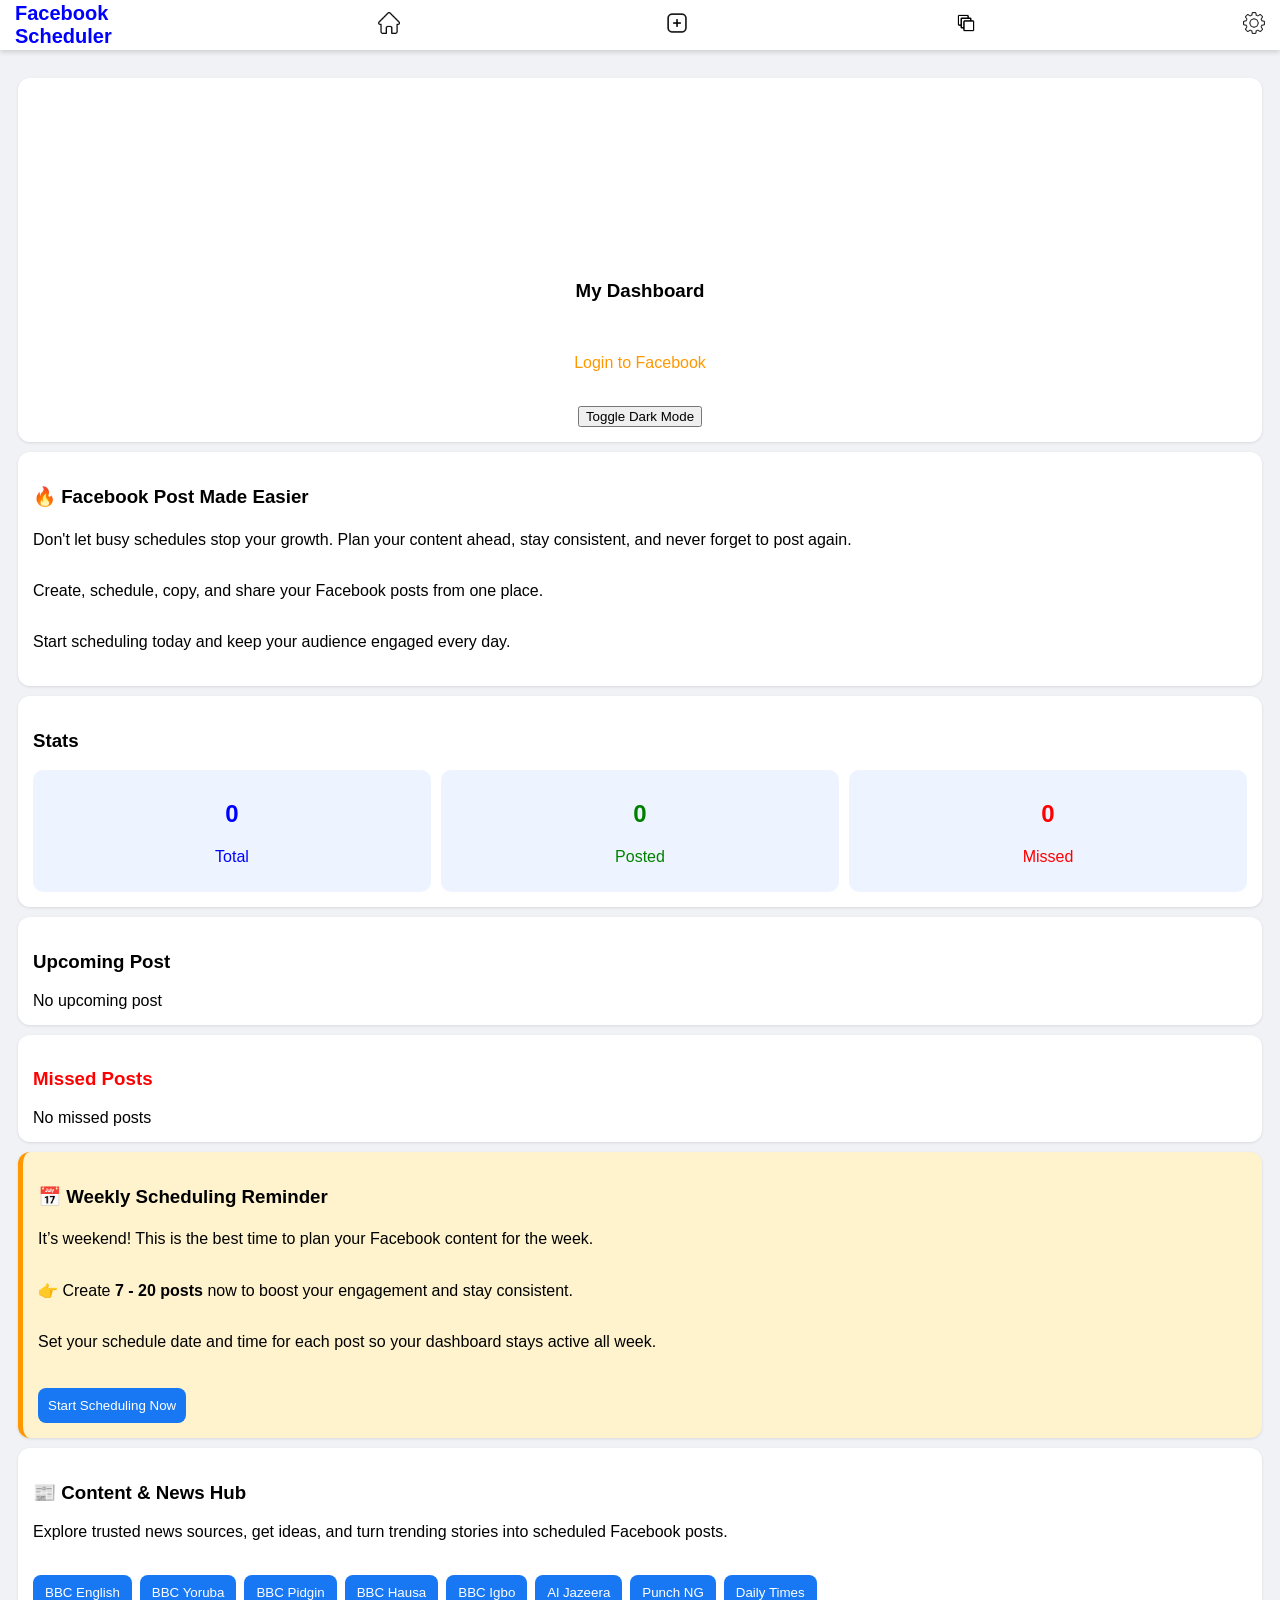
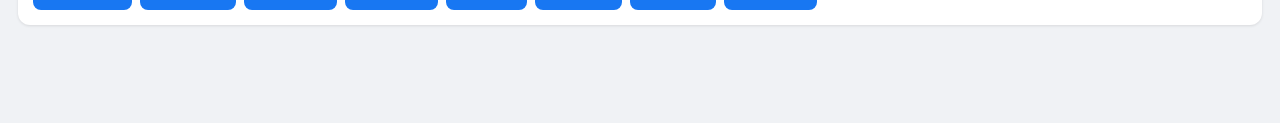
==== index.html @ a777c529 "Add files via upload" ====
<!DOCTYPE html>
<html lang="en">
<head>
<meta charset="UTF-8">
<meta name="viewport" content="width=device-width, initial-scale=1.0">
<title>Scheduler Pro</title>

<link rel="stylesheet" href="css/facebook-ui.css">

<style>

/* =========================
FIXED TOP BAR
========================= */





.profile{
    width:150px;
    height:150px;
    border-radius:50%;
    background:white;
    display:flex;
    align-items:center;
    justify-content:center;
    font-weight:bold;
    color:#1877f2;
}

/* =========================
PAGE
========================= */
body{
    padding-top:60px;
    padding-bottom:80px;
    background:#f0f2f5;
    font-family:Arial;
}

.card{
    background:white;
    margin:10px;
    padding:15px;
    border-radius:12px;
    box-shadow:0 1px 3px rgba(0,0,0,0.1);
}


.stats{
    display:flex;
    gap:10px;
}

.stat-box{
    flex:1;
    background:#eef4ff;
    padding:10px;
    border-radius:10px;
    text-align:center;
}




 #total{
    color:blue;
}


 #posted{
    color:green;
}


 #missed{
    color:red;
}


 
 #startw{
    color:blue;
}

 #startg{
    color:green;
}

 #startr{
    color:red;
}
#missedpost{
    color:red;
}
.intro{
    color:white;
}

/* DARK MODE */
.dark{
    background:#18191a;
    color:white;
}

.dark .card{
    background:#242526;
    color:white;
}

.dark .stat-box{
    background:#3a3b3c;
    color:white;
}

.dark #total{
    color:white;
}


.dark #posted{
    color:green;
}


.dark #missed{
    color:red;
}


.dark #fbintro{
    color:white;
}

.dark #startw{
    color:white;
}

.dark #startg{
    color:green;
}

.dark #startr{
    color:red;
}
.dark #menup{
    color:white;
}



.topbar{
    position:fixed;
    top:0;
    left:0;
    right:0;
    height:50px;
    background:white;
    display:flex;
    align-items:center;
    padding:0 15px;
    box-shadow:0 2px 5px rgba(0,0,0,.15);
    z-index:1000;
}

.intro{
    color:blue;
    margin:0;
    font-size:20px;
    font-weight:bold;
}


.menu{
    display:flex;
    flex-wrap:wrap;
    gap:8px;
}

.menu button{
    background:#1877f2;
    color:white;
    border:none;
    padding:10px 12px;
    border-radius:8px;
    cursor:pointer;
}


</style>
</head>

<body>




<div class="topbar">

    <h2 class="intro">Facebook<br> Scheduler</h2>

    <div style="margin-left:auto;">
        <a href="index.html">
            <img src="home.png" width="22">
        </a>
    </div>

    <div style="margin-left:auto;">
        <a href="create.html">
            <img src="add.png" width="22">
        </a>
    </div>

    <div style="margin-left:auto;">
        <a href="queue.html">
            <img src="queue.png" width="22">
        </a>
    </div>


    <div style="margin-left:auto;">
        <a href="settings.html">
            <img src="setting.png" width="22">
        </a>
    </div>

</div>





<!-- PROFILE CARD -->
<div class="card">
    <div style="text-align:center;">
       <center>  <div class="profile" id="userAvatar"></div></center><br>
        <h3 id="userName">My Dashboard</h3><br>
       
<p>
    <a style="text-decoration: none; color:#ff9800"  href="login.html" style="color:#1877f2; font-weight:bold;">
        Login to Facebook
    </a>
</p><br>

        <button onclick="toggleTheme()">
            Toggle Dark Mode
        </button>
    </div>
</div>

<!-- MOTIVATION -->
<div class="card">
    <h3>🔥 Facebook Post Made Easier</h3>

    <p id="fbintro" style="line-height:1.6;">
        Don't let busy schedules stop your growth.
        Plan your content ahead, stay consistent,
        and never forget to post again.
        <br><br>
        Create, schedule, copy, and share your Facebook posts from one place.
        <br><br>
        Start scheduling today and keep your audience engaged every day.
    </p>
</div>

<!-- STATS -->
<div class="card">
    <h3>Stats</h3>

    <div class="stats">
        <div class="stat-box">
            <h2 id="total">0</h2>
            <p id="startw">Total</p>
        </div>

        <div class="stat-box">
            <h2 id="posted">0</h2>
            <p id="startg">Posted</p>
        </div>

        <div class="stat-box">
            <h2 id="missed">0</h2>
            <p id="startr">Missed</p>
        </div>
    </div>
</div>

<!-- UPCOMING -->
<div class="card">
    <h3>Upcoming Post</h3>
    <div id="upcoming">Loading...</div>
</div>

<!-- MISSED -->
<div class="card">
    <h3 id="missedpost">Missed Posts</h3>
    <div id="missedList"></div>
</div>



<div id="weekReminder" class="card" style="display:none; background:#fff3cd; border-left:5px solid #ff9800;">

    <h3>📅 Weekly Scheduling Reminder</h3>

    <p style="margin-top:10px; line-height:1.6;">
        It’s weekend! This is the best time to plan your Facebook content for the week.
        <br><br>

        👉 Create <b>7 - 20 posts</b> now to boost your engagement and stay consistent.
        <br><br>

        Set your schedule date and time for each post so your dashboard stays active all week.
    </p>

    <br>

    <a href="create.html">
        <button style="background:#1877f2; color:white; padding:10px; border:none; border-radius:8px;">
            Start Scheduling Now
        </button>
    </a>

</div>

<div class="card">

    <h3>📰 Content & News Hub</h3>

    <p id = "menup" style="margin-top:10px;">
        Explore trusted news sources, get ideas, and turn trending stories into scheduled Facebook posts.
    </p>

    <br>

    <div class="menu">

        <a href="https://www.bbc.com/news" target="_blank">
            <button>BBC English</button>
        </a>

        <a href="https://www.bbc.com/yoruba" target="_blank">
            <button>BBC Yoruba</button>
        </a>

        <a href="https://www.bbc.com/pidgin" target="_blank">
            <button>BBC Pidgin</button>
        </a>

        <a href="https://www.bbc.com/hausa" target="_blank">
            <button>BBC Hausa</button>
        </a>

        <a href="https://www.bbc.com/igbo" target="_blank">
            <button>BBC Igbo</button>
        </a>

        <a href="https://www.aljazeera.com" target="_blank">
            <button>Al Jazeera</button>
        </a>

        <a href="https://punchng.com" target="_blank">
            <button>Punch NG</button>
        </a>

        <a href="https://dailytimes.ng" target="_blank">
            <button>Daily Times</button>
        </a>

    </div>

</div>


<script src="js/db.js"></script>
<script src="js/app.js"></script>
<script src="js/app-core.js"></script>
<script src="js/worker.js"></script>


<script>

/* =========================
INIT (CLEAN FIX)
========================= */
window.addEventListener("load", function(){

    applyTheme();
    loadProfile();
    loadUI();

});

/* =========================
PROFILE
========================= */
function loadProfile(){

    let name = localStorage.getItem("profile_name");
    let img = localStorage.getItem("profile_image");

    if(name){
        document.getElementById("userName").innerText = name;
    }

    if(img){
        document.getElementById("userAvatar").innerHTML =
            `<img src="${img}" style="width:100%;height:100%;border-radius:50%;">`;
    }
}

window.addEventListener("storageUpdate", function(){
    loadUI();
});


/* =========================
UI
========================= */
function loadUI(){


    function showWeekReminder(){

let day = new Date().getDay();

// Saturday or Sunday only
if(day === 0 || day === 6){

    document.getElementById("weekReminder").style.display = "block";

}else{

    document.getElementById("weekReminder").style.display = "none";

}
}


    let posts = JSON.parse(localStorage.getItem("posts") || "[]");

    document.getElementById("total").innerText = posts.length;

    document.getElementById("posted").innerText =
        posts.filter(p => p.status === "posted").length;

    document.getElementById("missed").innerText =
        posts.filter(p => p.status === "missed").length;

    loadUpcoming(posts);
    loadMissed(posts);
    showWeekReminder();
}

/* =========================
UPCOMING
========================= */
function loadUpcoming(posts){

    let now = new Date();

    let upcoming = posts
        .filter(p => new Date(p.schedule_time) > now)
        .sort((a,b)=> new Date(a.schedule_time)-new Date(b.schedule_time));

    if(upcoming.length > 0){

        let post = upcoming[0];

        document.getElementById("upcoming").innerHTML = `
            <b>${post.content}</b><br><br>
            <small>${post.schedule_time}</small><br><br>

            <button onclick="copyPost(${post.id})">Copy</button>
            <button onclick="sharePost(${post.id})">Share</button>
        `;

    }else{
        document.getElementById("upcoming").innerHTML =
        "No upcoming post";
    }
}

/* =========================
MISSED
========================= */
function loadMissed(posts){

    let missed = posts.filter(p => p.status === "missed");

    if(missed.length === 0){
        document.getElementById("missedList").innerHTML =
        "No missed posts";
        return;
    }

    let html = "";

    missed.forEach(p=>{
        html += `
        <div>
            <b>${p.content}</b><br>
            <small>${p.schedule_time}</small><br><br>

            <button onclick="copyPost(${p.id})">Copy</button>
            <button onclick="sharePost(${p.id})">Share</button>
        </div><hr>`;
    });

    document.getElementById("missedList").innerHTML = html;
}

/* =========================
ACTIONS
========================= */
function copyPost(id){

    let posts = JSON.parse(localStorage.getItem("posts") || "[]");

    posts.forEach(p=>{
        if(p.id === id){
            navigator.clipboard.writeText(p.content);
            p.status = "posted";
        }
    });

    localStorage.setItem("posts", JSON.stringify(posts));
    loadUI();
}


function sharePost(id){

let posts = JSON.parse(
    localStorage.getItem("posts") || "[]"
);

let post = posts.find(p => p.id === id);

if(!post) return;

navigator.clipboard.writeText(post.content);

alert(
    "Post copied successfully.\n\nOpen Facebook and paste your post."
);

window.open(
    "https://www.facebook.com/",
    "_blank"
);

post.status = "posted";

localStorage.setItem(
    "posts",
    JSON.stringify(posts)
);

loadUI();
}

/* =========================
THEME
========================= */
function toggleTheme(){

    let theme = localStorage.getItem("theme");

    localStorage.setItem("theme",
        theme === "dark" ? "light" : "dark"
    );

    applyTheme();
}

function applyTheme(){

    let theme = localStorage.getItem("theme");

    if(theme === "dark"){
        document.body.classList.add("dark");
    }else{
        document.body.classList.remove("dark");
    }
}

</script>

</body>
</html>
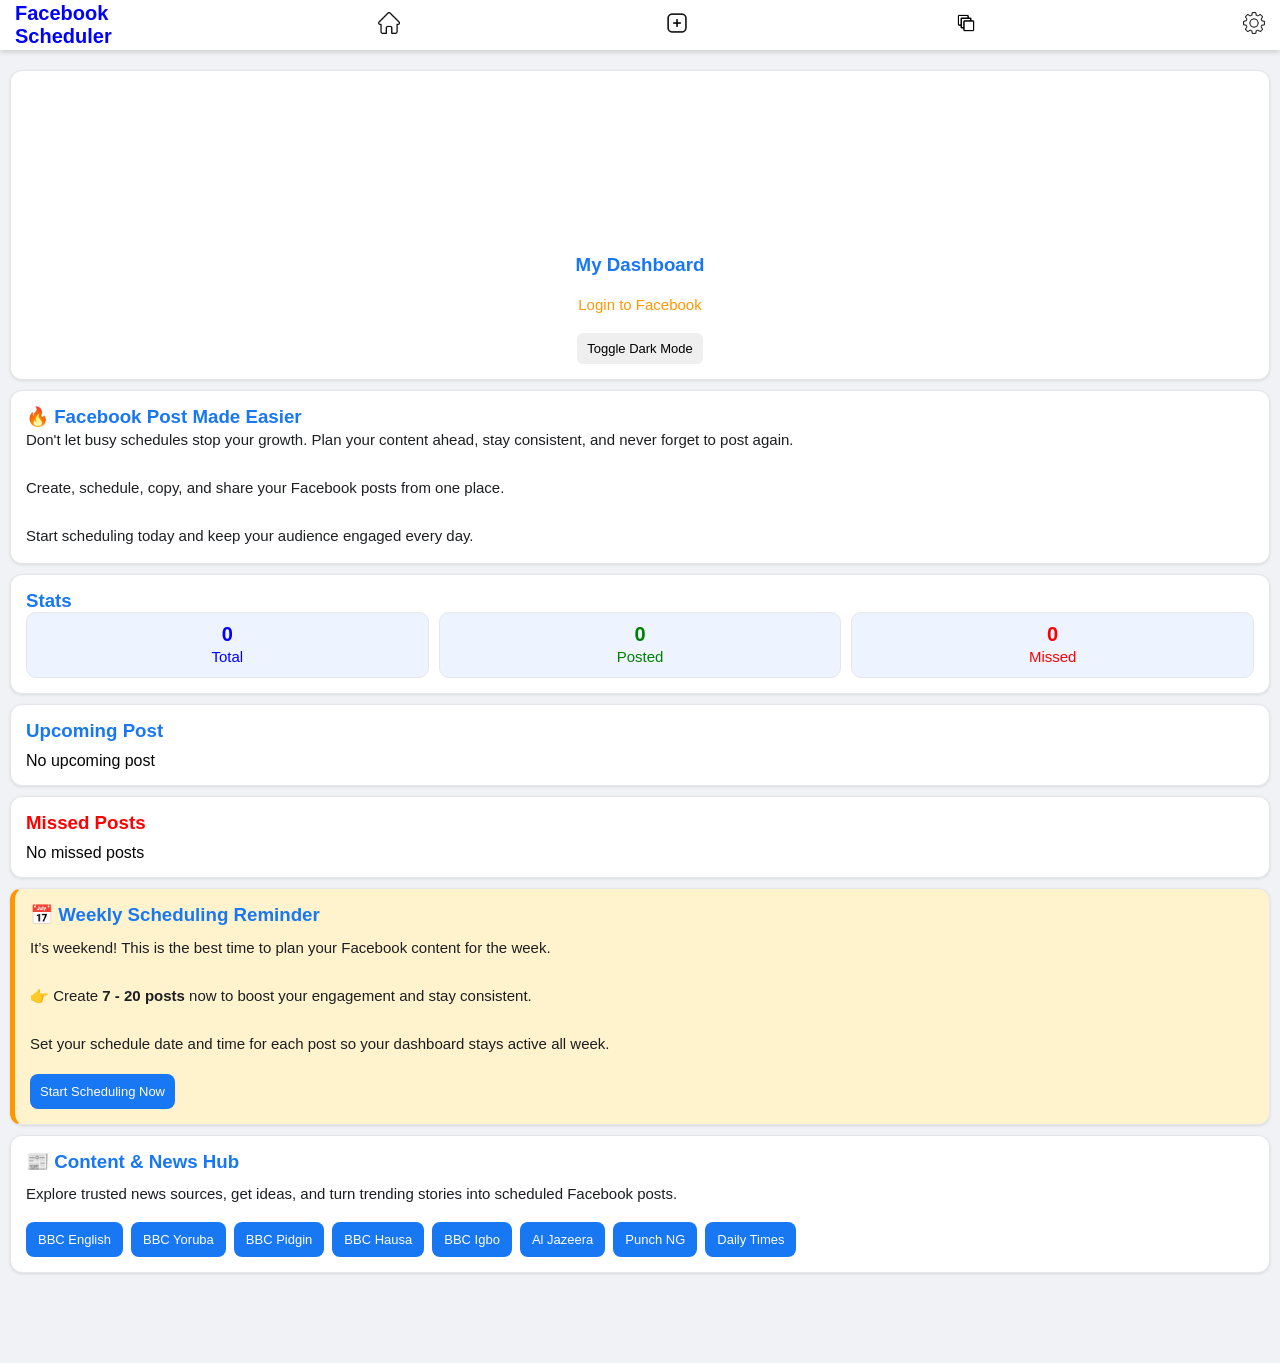
==== commit e7fb1b5d: "Update index.html" ====
--- a/index.html
+++ b/index.html
@@ -5,7 +5,7 @@
 <meta name="viewport" content="width=device-width, initial-scale=1.0">
 <title>Scheduler Pro</title>
 
-<link rel="stylesheet" href="css/facebook-ui.css">
+<link rel="stylesheet" href="facebook-ui.css">
 
 <style>
 
@@ -238,7 +238,7 @@
         <h3 id="userName">My Dashboard</h3><br>
        
 <p>
-    <a style="text-decoration: none; color:#ff9800"  href="login.html" style="color:#1877f2; font-weight:bold;">
+    <a style="text-decoration: none; color:#ff9800"  href="https://www.facebook.com" style="color:#1877f2; font-weight:bold;">
         Login to Facebook
     </a>
 </p><br>
@@ -373,10 +373,10 @@
 </div>
 
 
-<script src="js/db.js"></script>
-<script src="js/app.js"></script>
-<script src="js/app-core.js"></script>
-<script src="js/worker.js"></script>
+<script src="db.js"></script>
+<script src="app.js"></script>
+<script src="app-core.js"></script>
+<script src="worker.js"></script>
 
 
 <script>
@@ -589,4 +589,4 @@
 </script>
 
 </body>
-</html>+</html>
--- a/facebook-ui.css
+++ b/facebook-ui.css
@@ -0,0 +1,201 @@
+
+/* =========================
+GLOBAL RESET
+========================= */
+*{
+    margin:0;
+    padding:0;
+    box-sizing:border-box;
+    font-family:Arial, Helvetica, sans-serif;
+}
+
+body{
+    background:#f0f2f5;
+    color:#050505;
+}
+
+
+/* =========================
+HEADER (Facebook style)
+========================= */
+.header{
+    background:#1877f2;
+    color:white;
+    padding:14px 16px;
+    font-size:18px;
+    font-weight:bold;
+    text-align:center;
+    box-shadow:0 2px 6px rgba(0,0,0,0.15);
+}
+
+/* =========================
+MAIN CONTAINER
+========================= */
+.container, .dashboard{
+    padding:12px;
+    max-width:600px;
+    margin:auto;
+}
+
+/* =========================
+CARDS (Facebook posts feel)
+========================= */
+.card, .post-card, .post{
+    background:white;
+    border-radius:10px;
+    padding:12px;
+    margin-bottom:12px;
+    box-shadow:0 1px 3px rgba(0,0,0,0.08);
+    border:1px solid #e4e6eb;
+}
+
+/* =========================
+TEXT STYLE
+========================= */
+
+h2, h3{
+    color:#050505;
+}
+
+p{
+    color:#1c1e21;
+    font-size:14px;
+    line-height:1.4;
+}
+
+/* =========================
+STATS BOX (Facebook tiles)
+========================= */
+.stats{
+    display:flex;
+    gap:10px;
+}
+
+.stat-box{
+    flex:1;
+    background:#ffffff;
+    border:1px solid #e4e6eb;
+    border-radius:10px;
+    padding:10px;
+    text-align:center;
+}
+
+.stat-box h2{
+    color:#1877f2;
+    font-size:20px;
+}
+
+/* =========================
+BUTTONS (Facebook style)
+========================= */
+button{
+    border:none;
+    border-radius:6px;
+    padding:8px 10px;
+    font-size:13px;
+    cursor:pointer;
+}
+
+button:hover{
+    opacity:0.9;
+}
+
+.copy{
+    background:#42b72a;
+    color:white;
+}
+
+.share{
+    background:#1877f2;
+    color:white;
+}
+
+.delete{
+    background:#e41e3f;
+    color:white;
+}
+
+/* =========================
+STATUS COLORS
+========================= */
+.pending{
+    color:#f5a623;
+    font-weight:bold;
+}
+
+.posted{
+    color:#42b72a;
+    font-weight:bold;
+}
+
+.missed{
+    color:#e41e3f;
+    font-weight:bold;
+}
+
+/* =========================
+UPCOMING / MISSED LIST
+========================= */
+#upcoming, #missedList, #queue{
+    margin-top:10px;
+}
+
+/* =========================
+POST BOX CONTENT
+========================= */
+.post-content strong{
+    font-size:14px;
+    display:block;
+    margin-bottom:5px;
+}
+
+/* =========================
+IMAGE STYLE
+========================= */
+im{
+    width:100%;
+    border-radius:8px;
+    margin-top:8px;
+}
+
+/* =========================
+BUTTON GROUP
+========================= */
+.btn-group{
+    margin-top:10px;
+    display:flex;
+    gap:8px;
+}
+
+/* =========================
+BOTTOM NAV (Facebook mobile feel)
+========================= */
+
+
+/* =========================
+REFRESH BUTTON
+========================= */
+.refresh-btn{
+    width:100%;
+    background:#1877f2;
+    color:white;
+    margin-bottom:10px;
+}
+
+/* =========================
+EMPTY STATE
+========================= */
+.empty{
+    text-align:center;
+    color:#65676b;
+    padding:20px;
+    font-size:14px;
+}
+
+.card h3{
+    color:#1877f2;
+}
+
+.card p{
+    font-size:15px;
+}
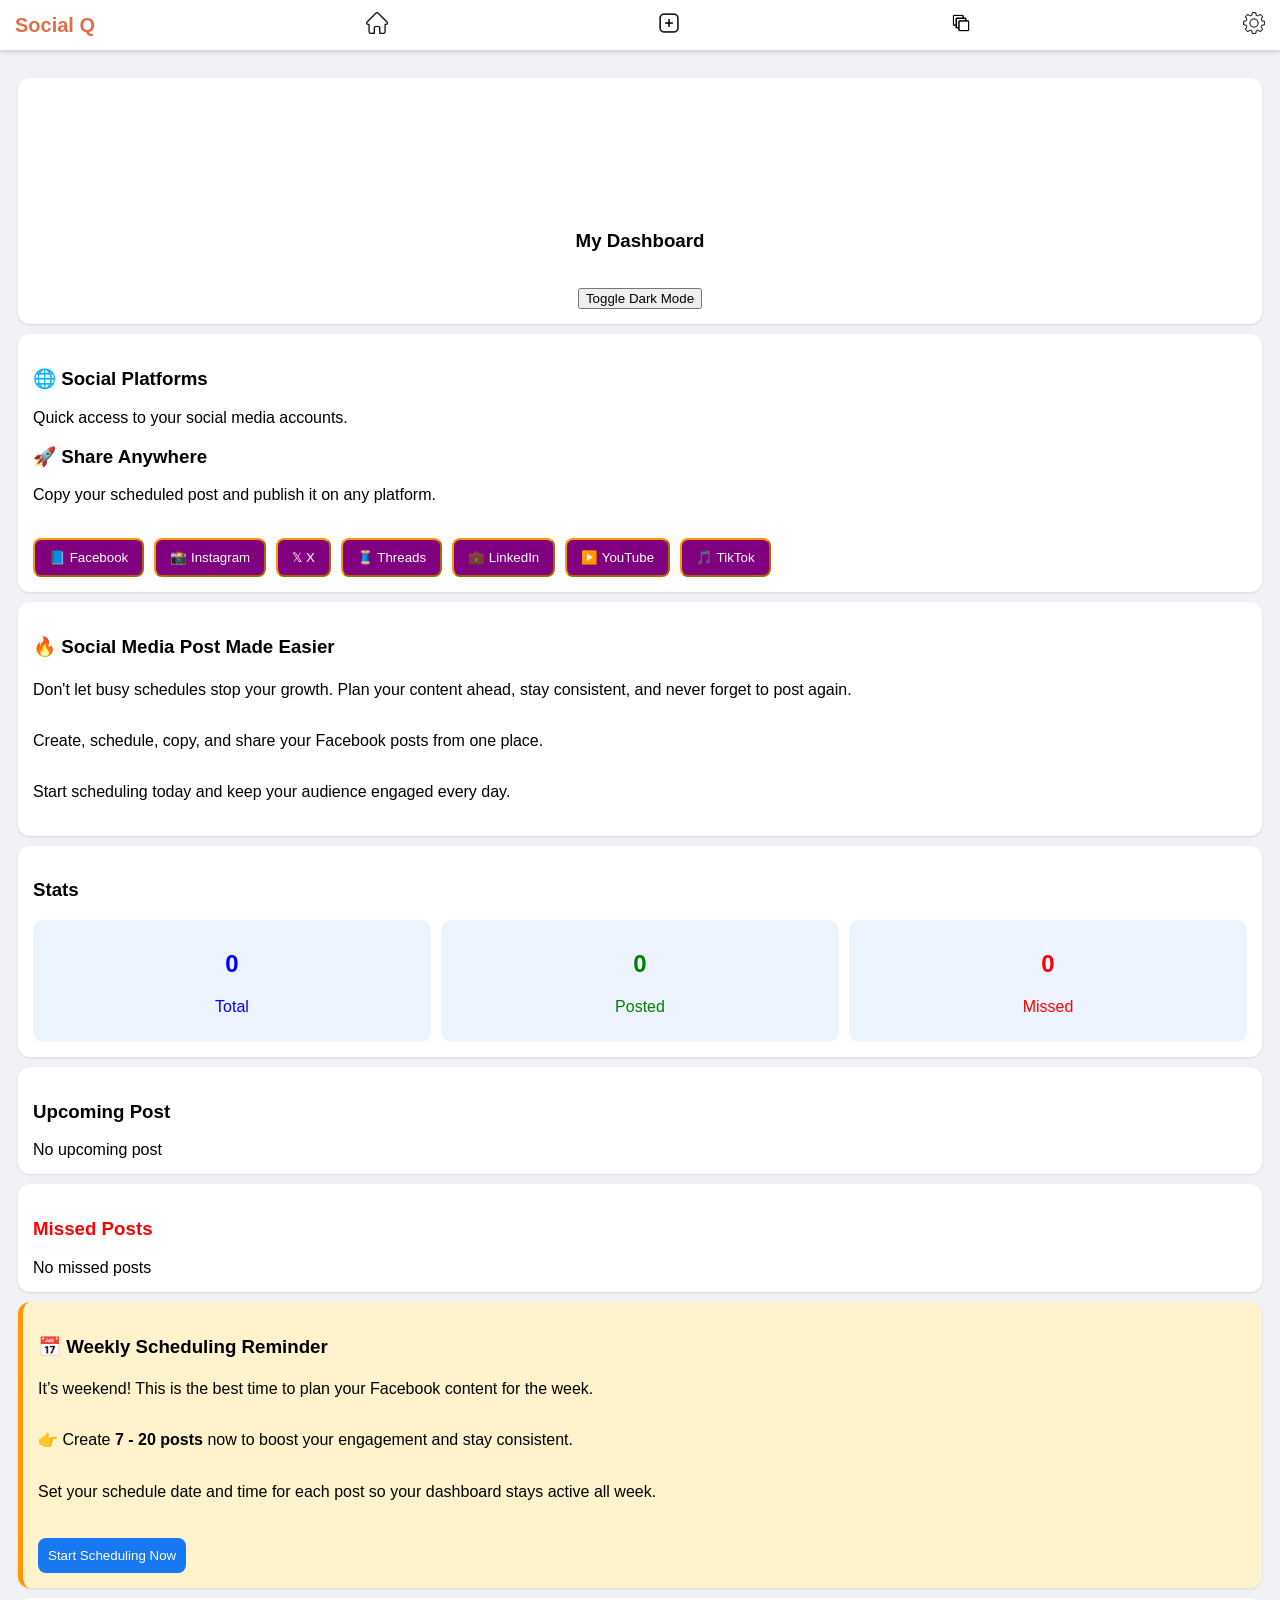
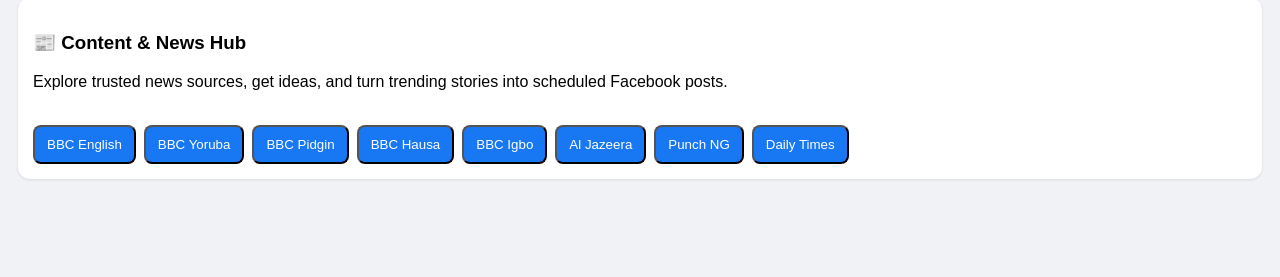
==== commit 34189dd1: "Add files via upload" ====
--- a/index.html
+++ b/index.html
@@ -5,7 +5,7 @@
 <meta name="viewport" content="width=device-width, initial-scale=1.0">
 <title>Scheduler Pro</title>
 
-<link rel="stylesheet" href="facebook-ui.css">
+<link rel="stylesheet" href="css/facebook-ui.css">
 
 <style>
 
@@ -16,10 +16,9 @@
 
 
 
-
 .profile{
-    width:150px;
-    height:150px;
+    width:100px;
+    height:100px;
     border-radius:50%;
     background:white;
     display:flex;
@@ -165,7 +164,7 @@
 }
 
 .intro{
-    color:blue;
+    color:#df6e4c;
     margin:0;
     font-size:20px;
     font-weight:bold;
@@ -181,10 +180,30 @@
 .menu button{
     background:#1877f2;
     color:white;
-    border:none;
+   
     padding:10px 12px;
     border-radius:8px;
     cursor:pointer;
+  
+}
+
+.social-links{
+    display:flex;
+    flex-wrap:wrap;
+    gap:10px;
+    
+}
+
+.social-btn{
+    background:purple;
+    color:white;
+   
+    padding:10px 14px;
+    border-radius:8px;
+    cursor:pointer;
+    
+    border-color: #ff9800;
+    border: nonex;
 }
 
 
@@ -198,7 +217,7 @@
 
 <div class="topbar">
 
-    <h2 class="intro">Facebook<br> Scheduler</h2>
+    <h2 class="intro"><b> Social Q</b></h2>
 
     <div style="margin-left:auto;">
         <a href="index.html">
@@ -237,11 +256,8 @@
        <center>  <div class="profile" id="userAvatar"></div></center><br>
         <h3 id="userName">My Dashboard</h3><br>
        
-<p>
-    <a style="text-decoration: none; color:#ff9800"  href="https://www.facebook.com" style="color:#1877f2; font-weight:bold;">
-        Login to Facebook
-    </a>
-</p><br>
+        
+
 
         <button onclick="toggleTheme()">
             Toggle Dark Mode
@@ -249,9 +265,69 @@
     </div>
 </div>
 
+<div class="card">
+
+    
+    <h3>🌐 Social Platforms</h3>
+        
+    <p>
+        Quick access to your social media accounts.
+    </p>
+
+    <h3>🚀 Share Anywhere</h3>
+
+    <p>
+        Copy your scheduled post and publish it on any platform.
+    </p>
+
+    <br>
+
+    <div class="social-links">
+
+        <button class="social-btn"
+            onclick="openPlatform('facebook')">
+            📘 Facebook
+        </button>
+
+        <button class="social-btn"
+            onclick="openPlatform('instagram')">
+            📸 Instagram
+        </button>
+
+        <button class="social-btn"
+            onclick="openPlatform('x')">
+            𝕏 X
+        </button>
+
+        <button class="social-btn"
+            onclick="openPlatform('threads')">
+            🧵 Threads
+        </button>
+
+        <button class="social-btn"
+            onclick="openPlatform('linkedin')">
+            💼 LinkedIn
+        </button>
+
+        <button class="social-btn"
+            onclick="openPlatform('youtube')">
+            ▶️ YouTube
+        </button>
+
+        <button class="social-btn"
+            onclick="openPlatform('tiktok')">
+            🎵 TikTok
+        </button>
+
+    </div>
+
+</div>
+
 <!-- MOTIVATION -->
 <div class="card">
-    <h3>🔥 Facebook Post Made Easier</h3>
+   
+
+    <h3>🔥 Social Media Post Made Easier</h3>
 
     <p id="fbintro" style="line-height:1.6;">
         Don't let busy schedules stop your growth.
@@ -373,13 +449,33 @@
 </div>
 
 
-<script src="db.js"></script>
-<script src="app.js"></script>
-<script src="app-core.js"></script>
-<script src="worker.js"></script>
+<script src="js/db.js"></script>
+<script src="js/app.js"></script>
+<script src="js/app-core.js"></script>
+<script src="js/worker.js"></script>
 
 
 <script>
+function openPlatform(platform){
+
+const links = {
+
+    facebook: "https://www.facebook.com",
+    instagram: "https://www.instagram.com",
+    x: "https://x.com",
+    threads: "https://www.threads.net",
+    linkedin: "https://www.linkedin.com",
+    youtube: "https://www.youtube.com",
+    tiktok: "https://www.tiktok.com"
+
+};
+
+window.open(
+    links[platform],
+    "_blank"
+);
+}
+
 
 /* =========================
 INIT (CLEAN FIX)
@@ -540,25 +636,35 @@
 
 if(!post) return;
 
-navigator.clipboard.writeText(post.content);
-
-alert(
-    "Post copied successfully.\n\nOpen Facebook and paste your post."
-);
-
-window.open(
-    "https://www.facebook.com/",
-    "_blank"
-);
-
-post.status = "posted";
-
-localStorage.setItem(
-    "posts",
-    JSON.stringify(posts)
-);
-
-loadUI();
+if(navigator.share){
+
+    navigator.share({
+        title: "SocialQ Post",
+        text: post.content
+    })
+    .then(() => {
+
+        post.status = "posted";
+
+        localStorage.setItem(
+            "posts",
+            JSON.stringify(posts)
+        );
+
+        loadUI();
+
+    });
+
+}else{
+
+    navigator.clipboard.writeText(
+        post.content
+    );
+
+    alert(
+        "Post copied successfully.\n\nChoose a social platform below and paste it."
+    );
+}
 }
 
 /* =========================
@@ -589,4 +695,4 @@
 </script>
 
 </body>
-</html>
+</html>
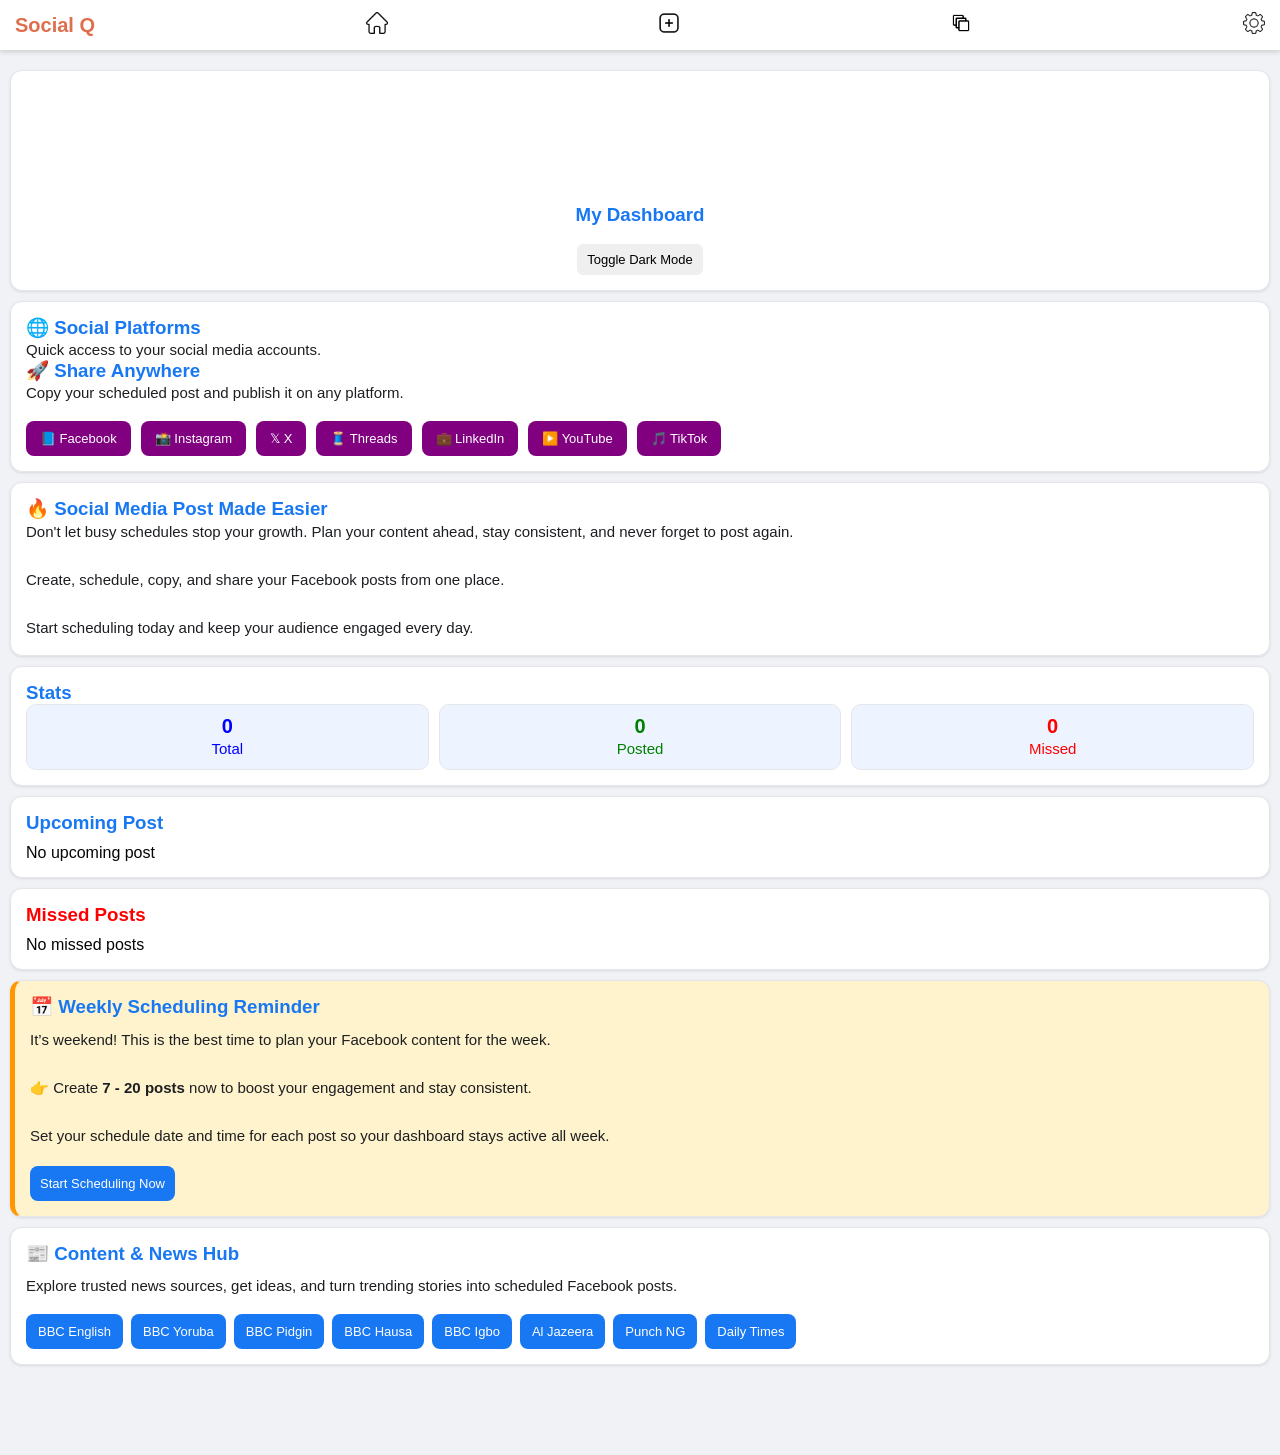
==== commit e3519f12: "Update stylesheet and script references in index.html" ====
--- a/index.html
+++ b/index.html
@@ -5,7 +5,7 @@
 <meta name="viewport" content="width=device-width, initial-scale=1.0">
 <title>Scheduler Pro</title>
 
-<link rel="stylesheet" href="css/facebook-ui.css">
+<link rel="stylesheet" href="facebook-ui.css">
 
 <style>
 
@@ -449,10 +449,10 @@
 </div>
 
 
-<script src="js/db.js"></script>
-<script src="js/app.js"></script>
-<script src="js/app-core.js"></script>
-<script src="js/worker.js"></script>
+<script src="db.js"></script>
+<script src="app.js"></script>
+<script src="app-core.js"></script>
+<script src="worker.js"></script>
 
 
 <script>
@@ -695,4 +695,4 @@
 </script>
 
 </body>
-</html>+</html>
--- a/facebook-ui.css
+++ b/facebook-ui.css
@@ -0,0 +1,201 @@
+
+/* =========================
+GLOBAL RESET
+========================= */
+*{
+    margin:0;
+    padding:0;
+    box-sizing:border-box;
+    font-family:Arial, Helvetica, sans-serif;
+}
+
+body{
+    background:#f0f2f5;
+    color:#050505;
+}
+
+
+/* =========================
+HEADER (Facebook style)
+========================= */
+.header{
+    background:#1877f2;
+    color:white;
+    padding:14px 16px;
+    font-size:18px;
+    font-weight:bold;
+    text-align:center;
+    box-shadow:0 2px 6px rgba(0,0,0,0.15);
+}
+
+/* =========================
+MAIN CONTAINER
+========================= */
+.container, .dashboard{
+    padding:12px;
+    max-width:600px;
+    margin:auto;
+}
+
+/* =========================
+CARDS (Facebook posts feel)
+========================= */
+.card, .post-card, .post{
+    background:white;
+    border-radius:10px;
+    padding:12px;
+    margin-bottom:12px;
+    box-shadow:0 1px 3px rgba(0,0,0,0.08);
+    border:1px solid #e4e6eb;
+}
+
+/* =========================
+TEXT STYLE
+========================= */
+
+h2, h3{
+    color:#050505;
+}
+
+p{
+    color:#1c1e21;
+    font-size:14px;
+    line-height:1.4;
+}
+
+/* =========================
+STATS BOX (Facebook tiles)
+========================= */
+.stats{
+    display:flex;
+    gap:10px;
+}
+
+.stat-box{
+    flex:1;
+    background:#ffffff;
+    border:1px solid #e4e6eb;
+    border-radius:10px;
+    padding:10px;
+    text-align:center;
+}
+
+.stat-box h2{
+    color:#1877f2;
+    font-size:20px;
+}
+
+/* =========================
+BUTTONS (Facebook style)
+========================= */
+button{
+    border:none;
+    border-radius:6px;
+    padding:8px 10px;
+    font-size:13px;
+    cursor:pointer;
+}
+
+button:hover{
+    opacity:0.9;
+}
+
+.copy{
+    background:#42b72a;
+    color:white;
+}
+
+.share{
+    background:#1877f2;
+    color:white;
+}
+
+.delete{
+    background:#e41e3f;
+    color:white;
+}
+
+/* =========================
+STATUS COLORS
+========================= */
+.pending{
+    color:#f5a623;
+    font-weight:bold;
+}
+
+.posted{
+    color:#42b72a;
+    font-weight:bold;
+}
+
+.missed{
+    color:#e41e3f;
+    font-weight:bold;
+}
+
+/* =========================
+UPCOMING / MISSED LIST
+========================= */
+#upcoming, #missedList, #queue{
+    margin-top:10px;
+}
+
+/* =========================
+POST BOX CONTENT
+========================= */
+.post-content strong{
+    font-size:14px;
+    display:block;
+    margin-bottom:5px;
+}
+
+/* =========================
+IMAGE STYLE
+========================= */
+im{
+    width:100%;
+    border-radius:8px;
+    margin-top:8px;
+}
+
+/* =========================
+BUTTON GROUP
+========================= */
+.btn-group{
+    margin-top:10px;
+    display:flex;
+    gap:8px;
+}
+
+/* =========================
+BOTTOM NAV (Facebook mobile feel)
+========================= */
+
+
+/* =========================
+REFRESH BUTTON
+========================= */
+.refresh-btn{
+    width:100%;
+    background:#1877f2;
+    color:white;
+    margin-bottom:10px;
+}
+
+/* =========================
+EMPTY STATE
+========================= */
+.empty{
+    text-align:center;
+    color:#65676b;
+    padding:20px;
+    font-size:14px;
+}
+
+.card h3{
+    color:#1877f2;
+}
+
+.card p{
+    font-size:15px;
+}
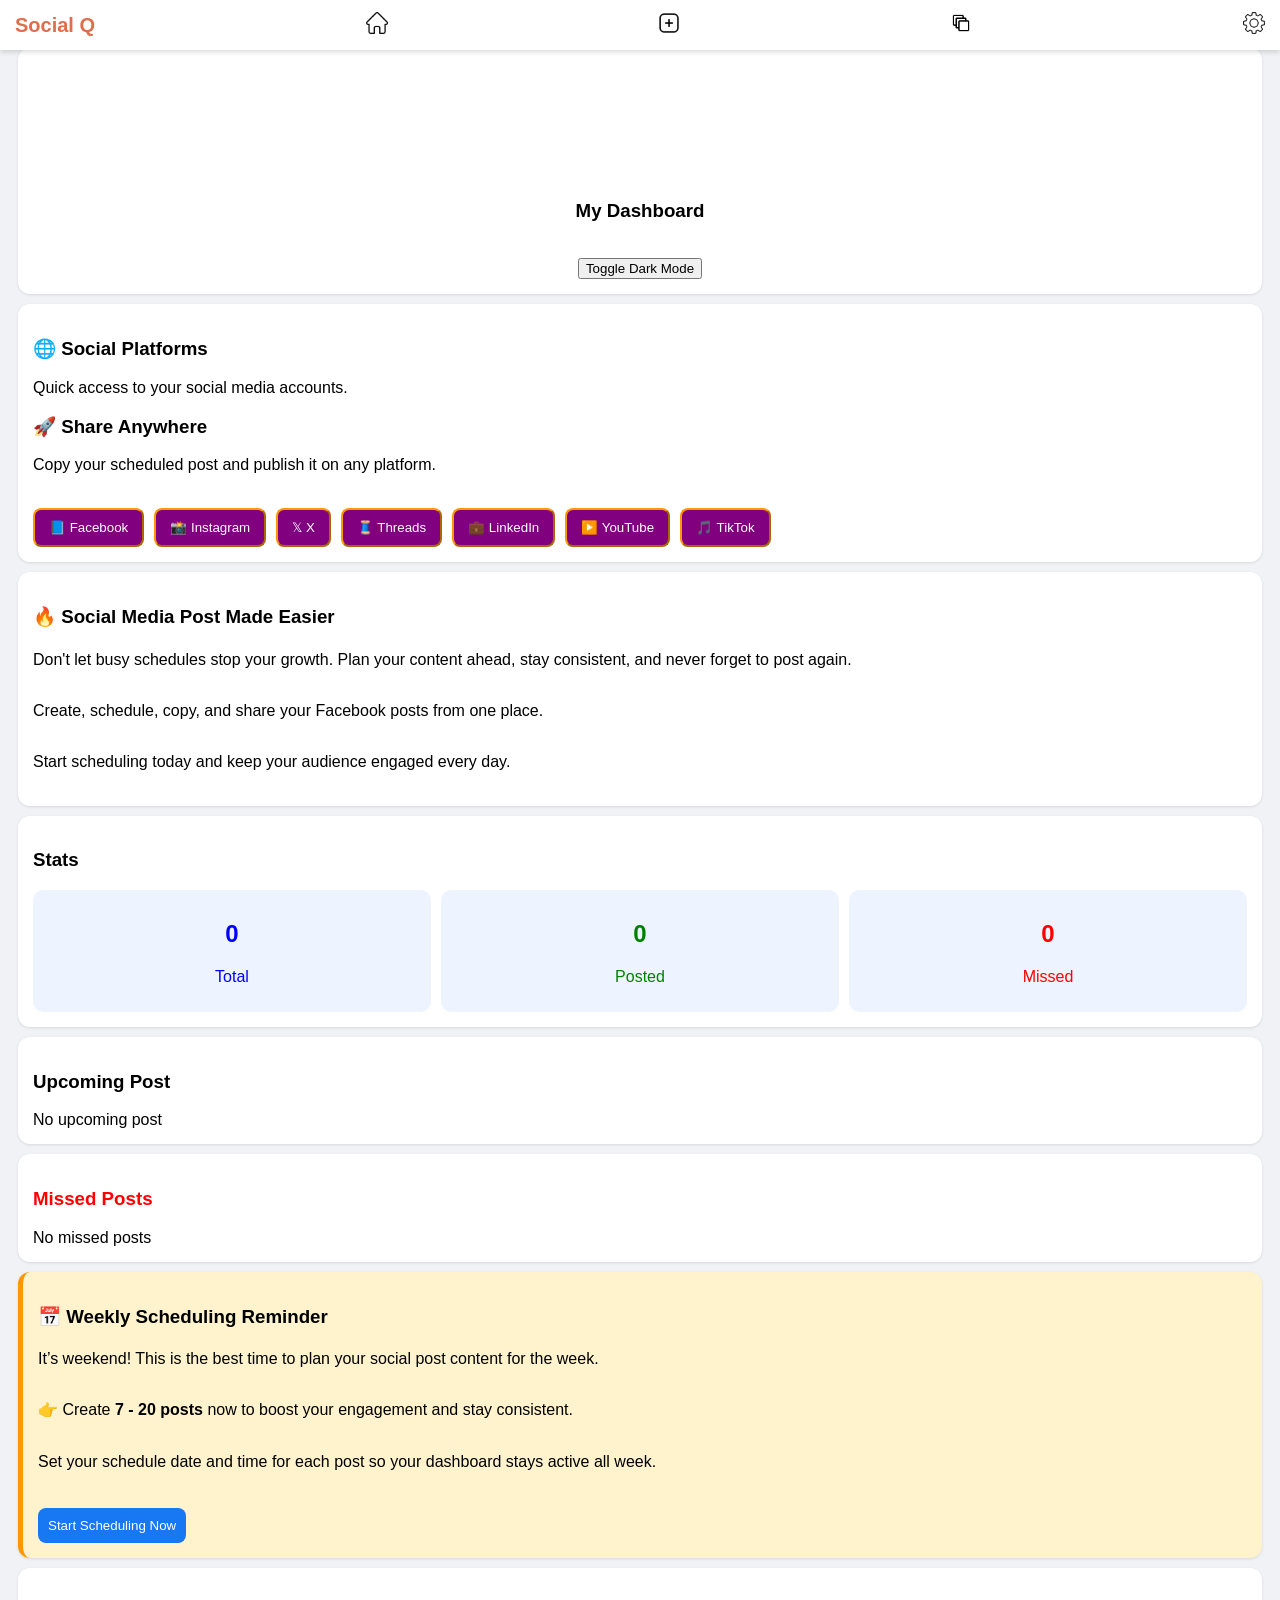
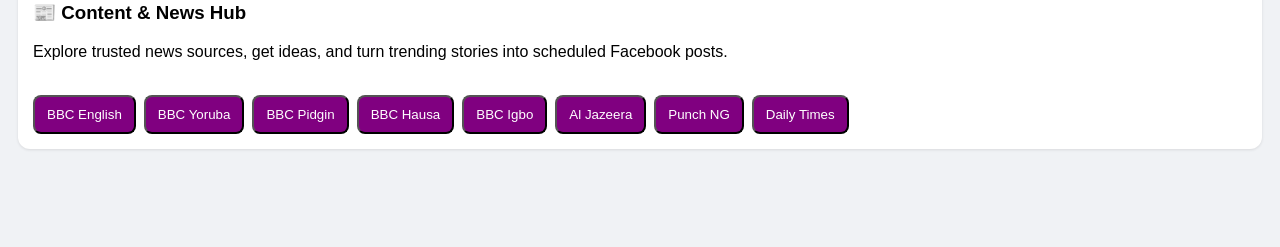
==== commit 2254f245: "Add files via upload" ====
--- a/index.html
+++ b/index.html
@@ -5,7 +5,7 @@
 <meta name="viewport" content="width=device-width, initial-scale=1.0">
 <title>Scheduler Pro</title>
 
-<link rel="stylesheet" href="facebook-ui.css">
+<link rel="stylesheet" href="css/facebook-ui.css">
 
 <style>
 
@@ -32,7 +32,7 @@
 PAGE
 ========================= */
 body{
-    padding-top:60px;
+    padding-top:30px;
     padding-bottom:80px;
     background:#f0f2f5;
     font-family:Arial;
@@ -146,7 +146,9 @@
 .dark #menup{
     color:white;
 }
-
+.dark .pman{
+color:white;
+}
 
 
 .topbar{
@@ -178,7 +180,7 @@
 }
 
 .menu button{
-    background:#1877f2;
+    background:purple;
     color:white;
    
     padding:10px 12px;
@@ -270,13 +272,13 @@
     
     <h3>🌐 Social Platforms</h3>
         
-    <p>
+    <p class="pman"> 
         Quick access to your social media accounts.
     </p>
 
     <h3>🚀 Share Anywhere</h3>
 
-    <p>
+    <p class="pman">
         Copy your scheduled post and publish it on any platform.
     </p>
 
@@ -381,7 +383,7 @@
     <h3>📅 Weekly Scheduling Reminder</h3>
 
     <p style="margin-top:10px; line-height:1.6;">
-        It’s weekend! This is the best time to plan your Facebook content for the week.
+        It’s weekend! This is the best time to plan your social post content for the week.
         <br><br>
 
         👉 Create <b>7 - 20 posts</b> now to boost your engagement and stay consistent.
@@ -449,10 +451,10 @@
 </div>
 
 
-<script src="db.js"></script>
-<script src="app.js"></script>
-<script src="app-core.js"></script>
-<script src="worker.js"></script>
+<script src="js/db.js"></script>
+<script src="js/app.js"></script>
+<script src="js/app-core.js"></script>
+<script src="js/worker.js"></script>
 
 
 <script>
@@ -502,7 +504,7 @@
 
     if(img){
         document.getElementById("userAvatar").innerHTML =
-            `<img src="${img}" style="width:100%;height:100%;border-radius:50%;">`;
+            `<img src="${img}" style="width:250%;height:250%; object-fit:fill;">`;
     }
 }
 
@@ -636,23 +638,22 @@
 
 if(!post) return;
 
+// Mark as posted immediately
+post.status = "posted";
+
+localStorage.setItem(
+    "posts",
+    JSON.stringify(posts)
+);
+
+// Refresh dashboard immediately
+loadUI();
+
 if(navigator.share){
 
     navigator.share({
         title: "SocialQ Post",
         text: post.content
-    })
-    .then(() => {
-
-        post.status = "posted";
-
-        localStorage.setItem(
-            "posts",
-            JSON.stringify(posts)
-        );
-
-        loadUI();
-
     });
 
 }else{
@@ -662,10 +663,11 @@
     );
 
     alert(
-        "Post copied successfully.\n\nChoose a social platform below and paste it."
+        "Post copied successfully.\n\nChoose a social platform and paste it."
     );
 }
 }
+
 
 /* =========================
 THEME
@@ -695,4 +697,4 @@
 </script>
 
 </body>
-</html>
+</html>
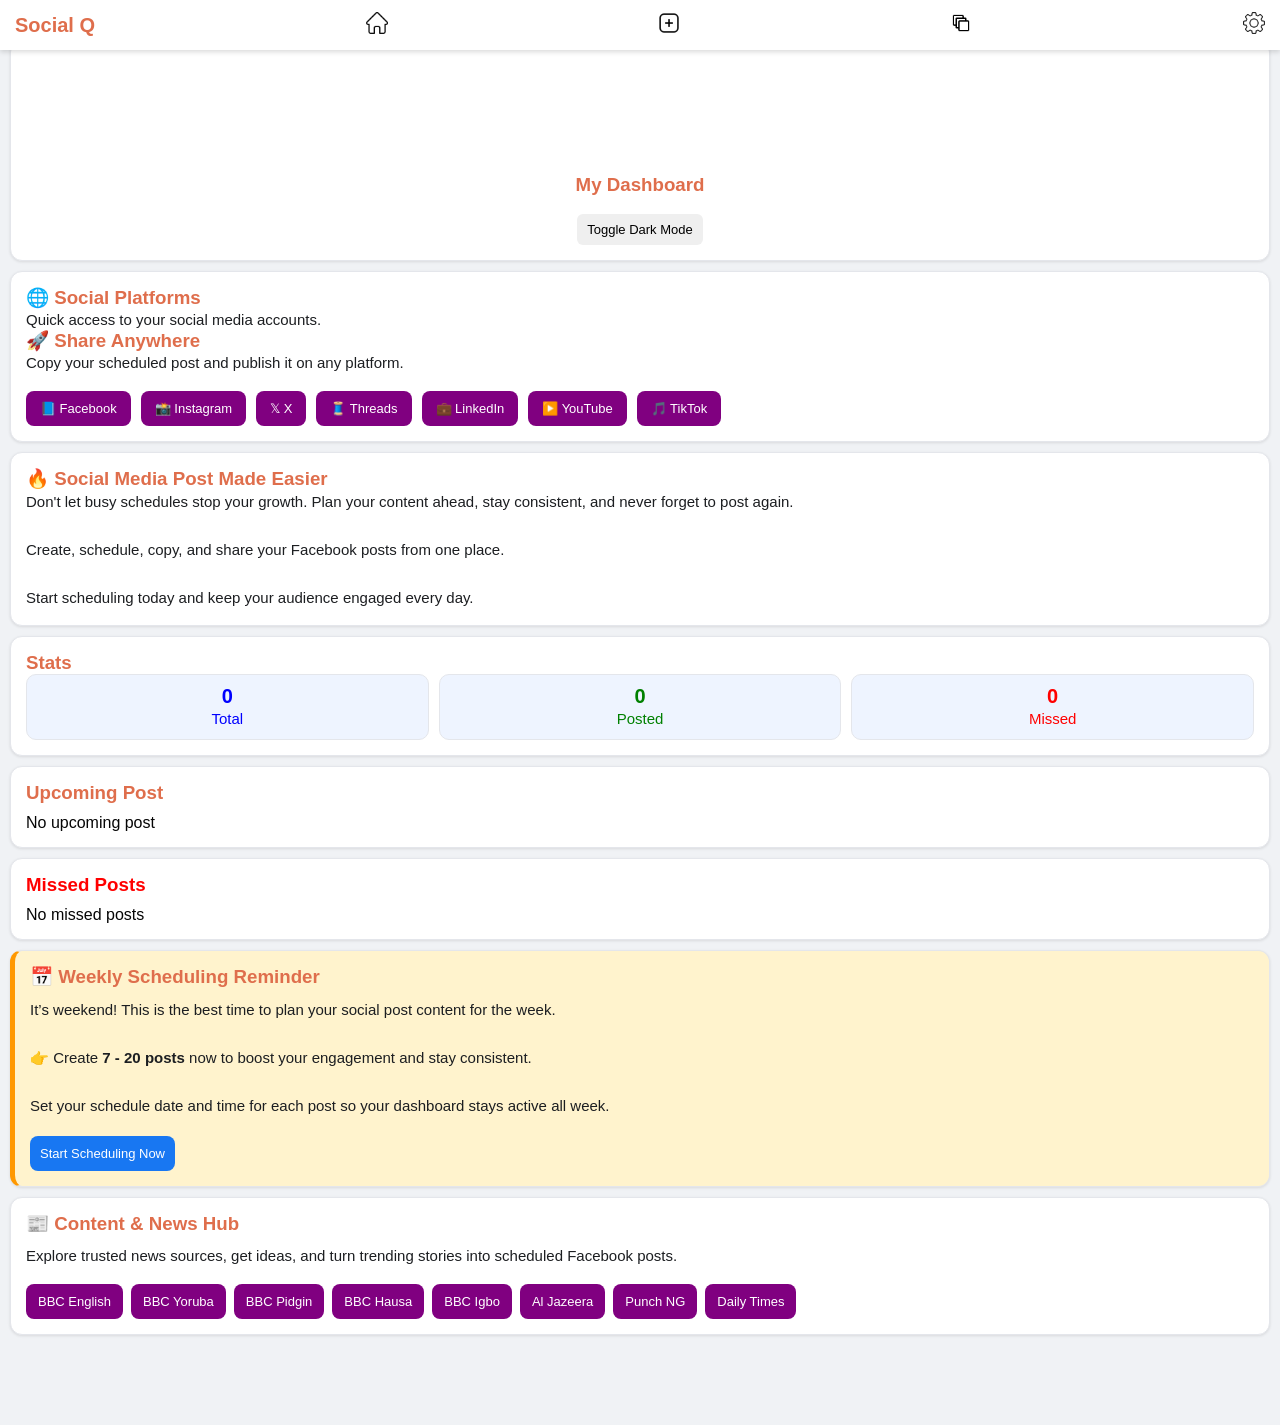
==== commit 113b8558: "Update stylesheet and script paths in index.html" ====
--- a/index.html
+++ b/index.html
@@ -5,7 +5,7 @@
 <meta name="viewport" content="width=device-width, initial-scale=1.0">
 <title>Scheduler Pro</title>
 
-<link rel="stylesheet" href="css/facebook-ui.css">
+<link rel="stylesheet" href="facebook-ui.css">
 
 <style>
 
@@ -451,10 +451,10 @@
 </div>
 
 
-<script src="js/db.js"></script>
-<script src="js/app.js"></script>
-<script src="js/app-core.js"></script>
-<script src="js/worker.js"></script>
+<script src="db.js"></script>
+<script src="app.js"></script>
+<script src="app-core.js"></script>
+<script src="worker.js"></script>
 
 
 <script>
@@ -697,4 +697,4 @@
 </script>
 
 </body>
-</html>+</html>
--- a/facebook-ui.css
+++ b/facebook-ui.css
@@ -0,0 +1,201 @@
+
+/* =========================
+GLOBAL RESET
+========================= */
+*{
+    margin:0;
+    padding:0;
+    box-sizing:border-box;
+    font-family:Arial, Helvetica, sans-serif;
+}
+
+body{
+    background:#e9e9e9;
+    color:#050505;
+}
+
+
+/* =========================
+HEADER (Facebook style)
+========================= */
+.header{
+    background:#1877f2;
+    color:white;
+    padding:14px 16px;
+    font-size:18px;
+    font-weight:bold;
+    text-align:center;
+    box-shadow:0 2px 6px rgba(0,0,0,0.15);
+}
+
+/* =========================
+MAIN CONTAINER
+========================= */
+.container, .dashboard{
+    padding:12px;
+    max-width:600px;
+    margin:auto;
+}
+
+/* =========================
+CARDS (Facebook posts feel)
+========================= */
+.card, .post-card, .post{
+    background:white;
+    border-radius:10px;
+    padding:12px;
+    margin-bottom:12px;
+    box-shadow:0 1px 3px rgba(0,0,0,0.08);
+    border:1px solid #e4e6eb;
+}
+
+/* =========================
+TEXT STYLE
+========================= */
+
+h2, h3{
+    color:#df6e4c;
+}
+
+p{
+    color:#1c1e21;
+    font-size:14px;
+    line-height:1.4;
+}
+
+/* =========================
+STATS BOX (Facebook tiles)
+========================= */
+.stats{
+    display:flex;
+    gap:10px;
+}
+
+.stat-box{
+    flex:1;
+    background:#ffffff;
+    border:1px solid #e4e6eb;
+    border-radius:10px;
+    padding:10px;
+    text-align:center;
+}
+
+.stat-box h2{
+    color:#1877f2;
+    font-size:20px;
+}
+
+/* =========================
+BUTTONS (Facebook style)
+========================= */
+button{
+    border:none;
+    border-radius:6px;
+    padding:8px 10px;
+    font-size:13px;
+    cursor:pointer;
+}
+
+button:hover{
+    opacity:0.9;
+}
+
+.copy{
+    background:#42b72a;
+    color:white;
+}
+
+.share{
+    background:#1877f2;
+    color:white;
+}
+
+.delete{
+    background:#e41e3f;
+    color:white;
+}
+
+/* =========================
+STATUS COLORS
+========================= */
+.pending{
+    color:#f5a623;
+    font-weight:bold;
+}
+
+.posted{
+    color:#42b72a;
+    font-weight:bold;
+}
+
+.missed{
+    color:#e41e3f;
+    font-weight:bold;
+}
+
+/* =========================
+UPCOMING / MISSED LIST
+========================= */
+#upcoming, #missedList, #queue{
+    margin-top:10px;
+}
+
+/* =========================
+POST BOX CONTENT
+========================= */
+.post-content strong{
+    font-size:14px;
+    display:block;
+    margin-bottom:5px;
+}
+
+/* =========================
+IMAGE STYLE
+========================= */
+im{
+    width:100%;
+    border-radius:8px;
+    margin-top:8px;
+}
+
+/* =========================
+BUTTON GROUP
+========================= */
+.btn-group{
+    margin-top:10px;
+    display:flex;
+    gap:8px;
+}
+
+/* =========================
+BOTTOM NAV (Facebook mobile feel)
+========================= */
+
+
+/* =========================
+REFRESH BUTTON
+========================= */
+.refresh-btn{
+    width:100%;
+    background:#1877f2;
+    color:white;
+    margin-bottom:10px;
+}
+
+/* =========================
+EMPTY STATE
+========================= */
+.empty{
+    text-align:center;
+    color:#65676b;
+    padding:20px;
+    font-size:14px;
+}
+
+.card h3{
+    color:#1877f;
+}
+
+.card p{
+    font-size:15px;
+}
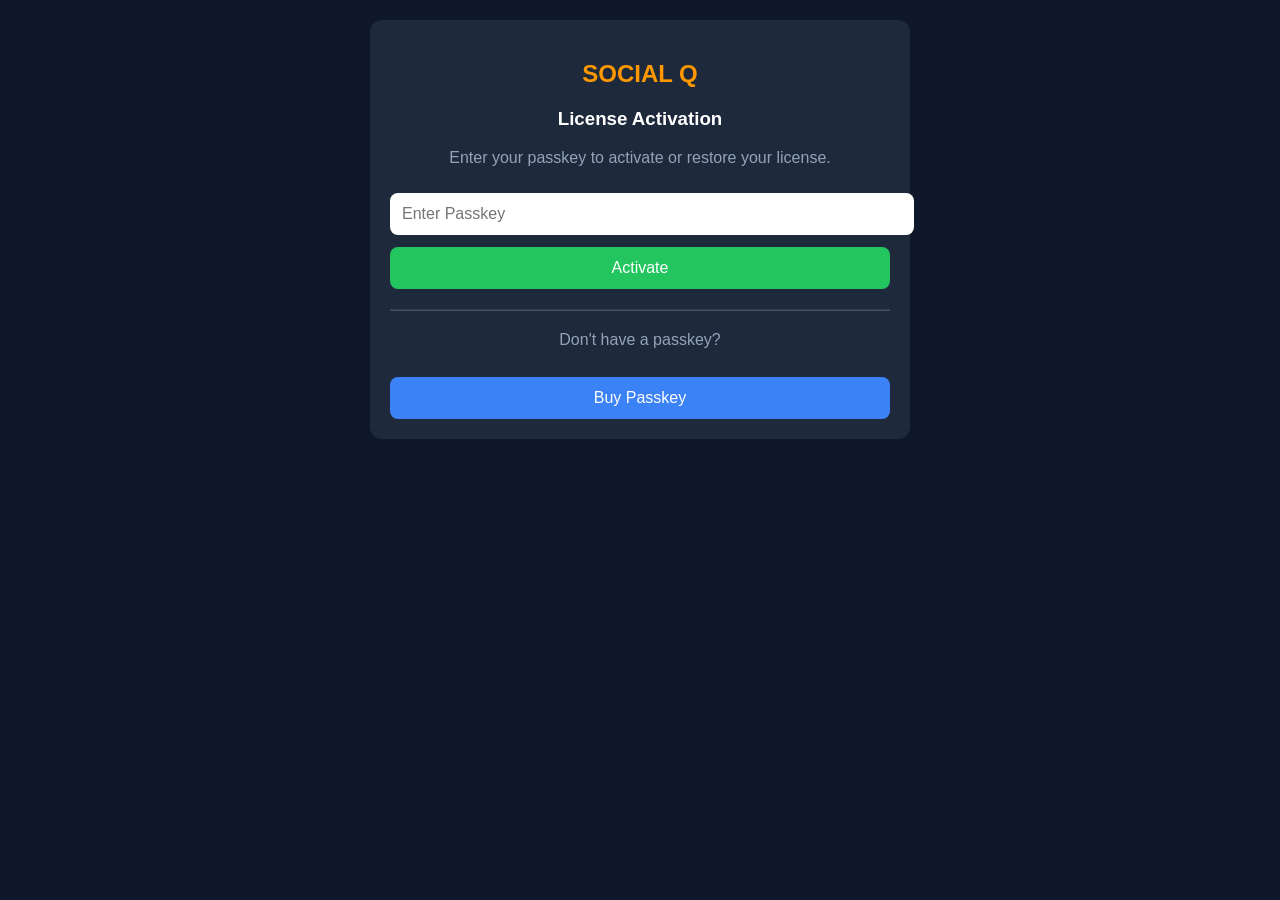
==== commit 92e5f34b: "Add files via upload" ====
--- a/index.html
+++ b/index.html
@@ -5,7 +5,7 @@
 <meta name="viewport" content="width=device-width, initial-scale=1.0">
 <title>Scheduler Pro</title>
 
-<link rel="stylesheet" href="facebook-ui.css">
+<link rel="stylesheet" href="css/facebook-ui.css">
 
 <style>
 
@@ -166,7 +166,7 @@
 }
 
 .intro{
-    color:#df6e4c;
+    color:#9b908d;
     margin:0;
     font-size:20px;
     font-weight:bold;
@@ -450,11 +450,11 @@
 
 </div>
 
-
-<script src="db.js"></script>
-<script src="app.js"></script>
-<script src="app-core.js"></script>
-<script src="worker.js"></script>
+<script src="activate.js"></script>
+<script src="js/db.js"></script>
+<script src="js/app.js"></script>
+<script src="js/app-core.js"></script>
+<script src="js/worker.js"></script>
 
 
 <script>
@@ -697,4 +697,4 @@
 </script>
 
 </body>
-</html>
+</html>
